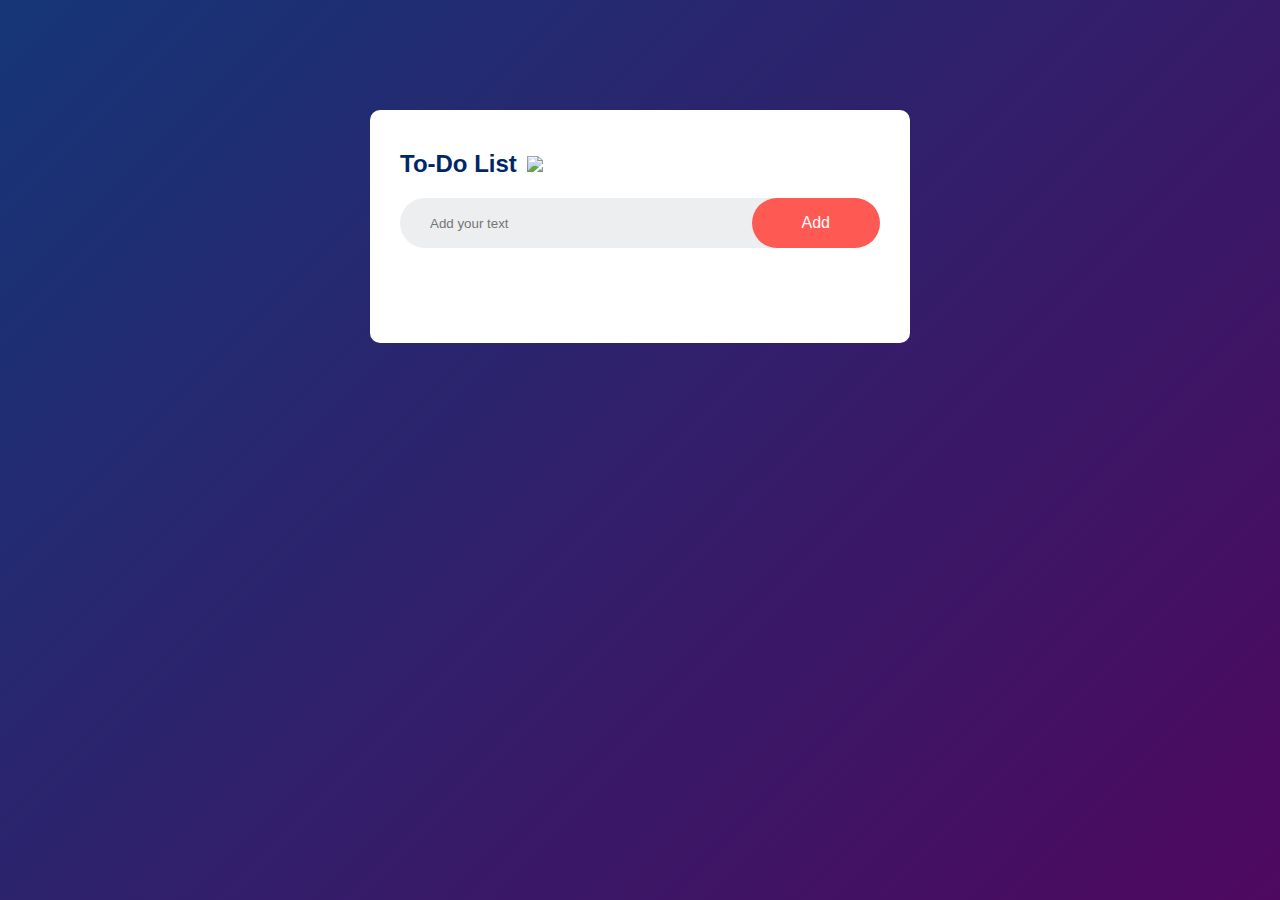
==== index.html @ 6d364f74 "Add files via upload" ====
<!DOCTYPE html>
<html>
<head>
<meta name="viewport" content="width=device-width,initial-scale=1">
<title>To-Do List App - Easy Tutorials</title>
<link rel="stylesheet" href="style.css">
</head>
<body>
<div class="container"> 
    <div class="todo-app"> 
        <h2>To-Do List <img src="icon.png"></h2>
        <div class="row">
            <input type="text" id="input-box" placeholder="Add your text">
            <button onclick="addTask()">Add</button>
        </div>
<ul id="list-container">
    <!--<li class="checked">Task 1</li>
    <li>Task 2</li>
    <li>Task 3</li> -->
</ul>
    </div>
</div>
<script src="script.js"></script>
</body>
</html>
---- style.css ----
*{
    margin: 0;
    padding: 0;
    font-family: 'Poppins',sans-serif;
    box-sizing: border-box;
 }
 .container{
     width: 100;
     min-height: 100vh;
     background: linear-gradient(135deg, #153677, #4e085f);
 padding: 10px;
 }
 .todo-app{
     width: 100%;
     max-width: 540px;
     background: #fff;
     margin: 100px auto 20px;
     padding: 40px 30px 70px;
     border-radius: 10px;
 }
 .todo-app h2{
    color: #002765;
    display: flex;
    align-items: center;
    margin-bottom: 20px;
}
.todo-app h2 img{
    width: 30px;
    margin-left: 10px;
}
.row{
    display: flex;
    align-items: center;
    justify-content: space-between;
    background: #edeef0;
    border-radius: 30px;
    padding-left: 20px;
    margin-bottom: 25px;
}
input{
    flex: none;
    border: none;
    outline: none;
    background: transparent;
    padding: 10px;
    font-weight: 14px;
}
button{
    border: none;
    outline: none;
    padding: 16px 50px;
    background: #ff5954;
    color: #fff;
    font-size: 16px;
    cursor: pointer;
    border-radius: 40px;
}
ul li{
    list-style: none;
    font-size: 17px;
    padding: 12px 8px 12px 50px;
    user-select: none;
    cursor: pointer;
    position: relative;
}
ul li::before{
    content: '';
    position: absolute;
    height: 28px;
    width: 28px;
    border-radius: 50%;
    background-image: url(unckecked.png);
    background-size: cover;
    background-position: center;
    top: 12px;
    left: 8px;
}
ul li.checked{
    color: #555;
    text-decoration: line-through;
}
ul li.checked::before{
    background-image: url(checked.png);
}
ul li span{
    position: absolute;
    right: 0;
    top: 5px;
    width: 40px;
    height: 40px;
    font-size: 22px;
    color: #555;
    line-height: 40px;
    text-align: center;
    border-radius: 50%;
}
ul li span:hover{
    background: #edeef0;
}
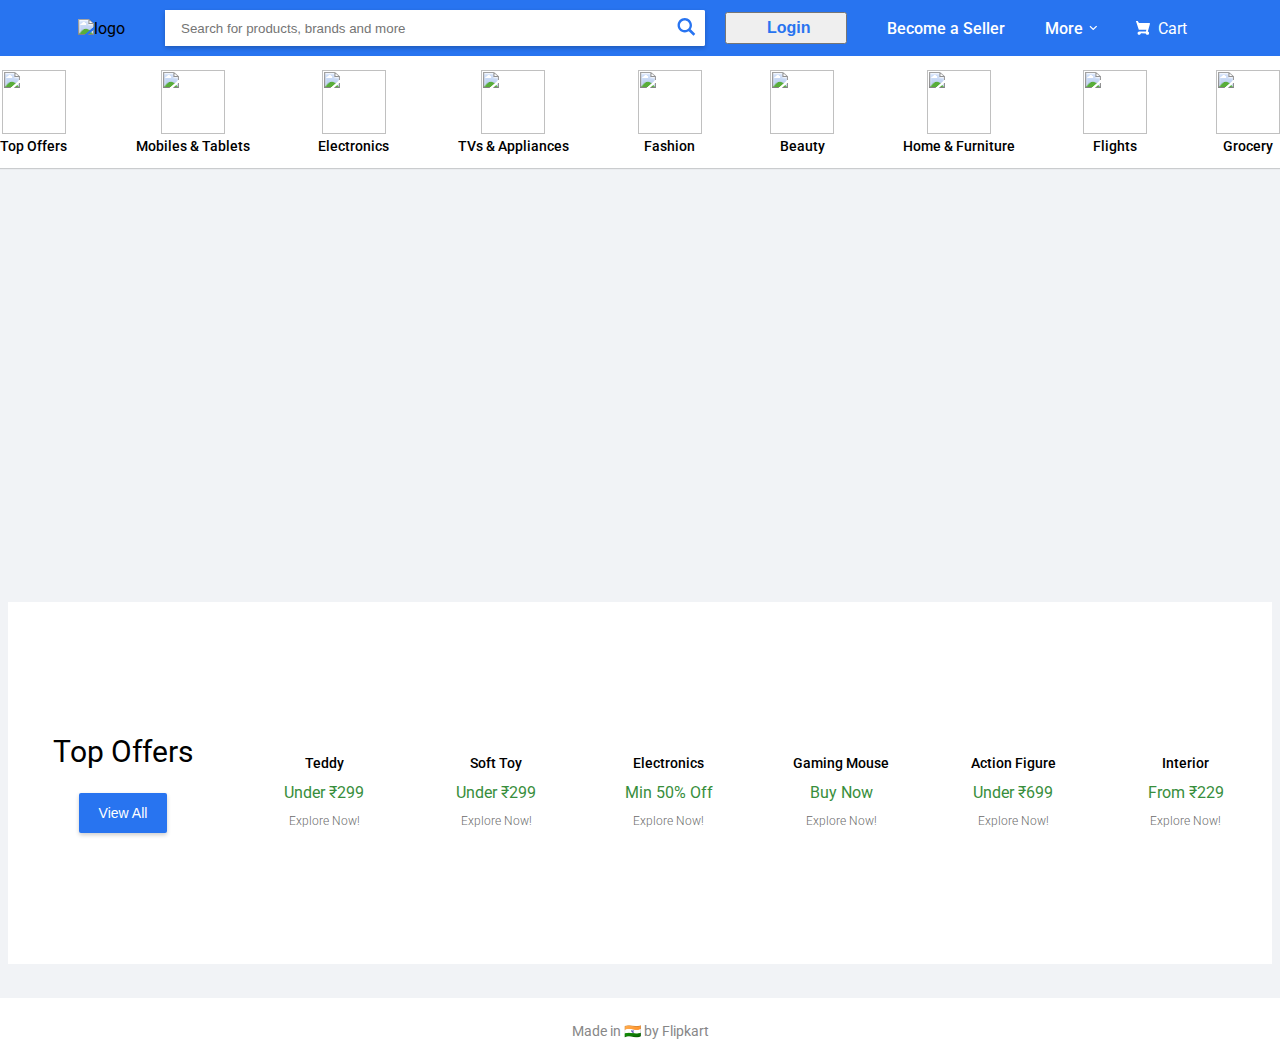
==== commit 869f65ce: "Add files via upload" ====
--- a/index.html
+++ b/index.html
@@ -1,25 +1,163 @@
 <!DOCTYPE html>
-<html>
+<html lang="en">
 <head>
-<meta name="viewport" content="width=device-width,initial-scale=1">
-<title>To-Do List App - Easy Tutorials</title>
-<link rel="stylesheet" href="style.css">
+    <meta charset="UTF-8">
+    <meta http-equiv="X-UA-Compatible" content="IE=edge">
+    <meta name="viewport" content="width=device-width, initial-scale=1.0">
+    <title>Flipkart Clone</title>
+    <link rel="shortcut icon" href="https://static-assets-web.flixcart.com/www/promos/new/20150528-140547-favicon-retina.ico" type="image/x-icon">
+    <link rel="stylesheet" href="style.css">
 </head>
 <body>
-<div class="container"> 
-    <div class="todo-app"> 
-        <h2>To-Do List <img src="icon.png"></h2>
-        <div class="row">
-            <input type="text" id="input-box" placeholder="Add your text">
-            <button onclick="addTask()">Add</button>
+
+    <!-- header -->
+    <header>
+        <div class="nav-container">
+            <div class="logo">
+                <img src="https://static-assets-web.flixcart.com/fk-p-linchpin-web/fk-cp-zion/img/flipkart-plus_8d85f4.png" alt="logo">
+            </div>
+            <div class="search">
+                <div class="search-container">
+                    <input type="text" class="search-box" placeholder="Search for products, brands and more">
+                    <button class="search-btn">
+                        <svg width="20" height="20" viewBox="0 0 17 18" class="" xmlns="http://www.w3.org/2000/svg"><g fill="#2874F1" fill-rule="evenodd"><path class="_34RNph" d="m11.618 9.897l4.225 4.212c.092.092.101.232.02.313l-1.465 1.46c-.081.081-.221.072-.314-.02l-4.216-4.203"></path><path class="_34RNph" d="m6.486 10.901c-2.42 0-4.381-1.956-4.381-4.368 0-2.413 1.961-4.369 4.381-4.369 2.42 0 4.381 1.956 4.381 4.369 0 2.413-1.961 4.368-4.381 4.368m0-10.835c-3.582 0-6.486 2.895-6.486 6.467 0 3.572 2.904 6.467 6.486 6.467 3.582 0 6.486-2.895 6.486-6.467 0-3.572-2.904-6.467-6.486-6.467"></path></g></svg>
+                    </button>
+                </div>
+            </div>
+            <div class="login">
+                <button>Login</button>
+            </div>
+            <div class="become-seller">
+                Become a Seller
+            </div>
+            <div class="more">
+                More
+                <svg width="4.7" height="8" viewBox="0 0 16 27" xmlns="http://www.w3.org/2000/svg" class="zZ3yfL"><path d="M16 23.207L6.11 13.161 16 3.093 12.955 0 0 13.161l12.955 13.161z" fill="#fff" class="_2gTTdy"></path></svg>
+            </div>
+            <div class="cart">
+                <svg class="V3C5bO" width="14" height="14" viewBox="0 0 16 16" xmlns="http://www.w3.org/2000/svg"><path class="_1bS9ic" d="M15.32 2.405H4.887C3 2.405 2.46.805 2.46.805L2.257.21C2.208.085 2.083 0 1.946 0H.336C.1 0-.064.24.024.46l.644 1.945L3.11 9.767c.047.137.175.23.32.23h8.418l-.493 1.958H3.768l.002.003c-.017 0-.033-.003-.05-.003-1.06 0-1.92.86-1.92 1.92s.86 1.92 1.92 1.92c.99 0 1.805-.75 1.91-1.712l5.55.076c.12.922.91 1.636 1.867 1.636 1.04 0 1.885-.844 1.885-1.885 0-.866-.584-1.593-1.38-1.814l2.423-8.832c.12-.433-.206-.86-.655-.86" fill="#fff"></path></svg>
+                Cart
+            </div>
         </div>
-<ul id="list-container">
-    <!--<li class="checked">Task 1</li>
-    <li>Task 2</li>
-    <li>Task 3</li> -->
-</ul>
-    </div>
-</div>
-<script src="script.js"></script>
+    </header>
+
+    <!-- section 1 -->
+    <section class="section-1">
+        <div class="section-1-container">
+            <div class="section-1-item">
+                <img src="https://rukminim1.flixcart.com/fk-p-flap/128/128/image/178cf5a874cd697a.png?q=100" alt="">
+                Top Offers
+            </div>
+            <div class="section-1-item">
+                <img src="https://rukminim1.flixcart.com/fk-p-flap/128/128/image/e2268d56d09df684.png?q=100" alt="">
+                Mobiles & Tablets
+            </div>
+            <div class="section-1-item">
+                <img src="https://rukminim1.flixcart.com/fk-p-flap/128/128/image/6e3e1efa83bc56c3.png?q=100" alt="">
+                Electronics
+            </div>
+            <div class="section-1-item">
+                <img src="https://rukminim1.flixcart.com/fk-p-flap/128/128/image/b3e1225e6bda1c9e.png?q=100" alt="">
+                TVs & Appliances
+            </div>
+            <div class="section-1-item">
+                <img src="https://rukminim1.flixcart.com/fk-p-flap/128/128/image/a11d5d13e54bf964.png?q=100" alt="">
+                Fashion
+            </div>
+            <div class="section-1-item">
+                <img src="https://rukminim1.flixcart.com/fk-p-flap/128/128/image/5f09b2d254acb48a.png?q=100" alt="">
+                Beauty
+            </div>
+            <div class="section-1-item">
+                <img src="https://rukminim1.flixcart.com/fk-p-flap/128/128/image/5972d5da375c81c7.png?q=100" alt="">
+                Home & Furniture
+            </div>
+            <div class="section-1-item">
+                <img src="https://rukminim1.flixcart.com/fk-p-flap/128/128/image/1cfc2d91f717510a.png?q=100" alt="">
+                Flights
+            </div>
+            <div class="section-1-item">
+                <img src="https://rukminim1.flixcart.com/fk-p-flap/128/128/image/d154c0b4d536c1cf.png?q=100" alt="">
+                Grocery
+            </div>
+        </div>
+    </section>
+
+    <!-- section 2 -->
+    <section class="section-2 container">
+        <div class="section-2-container">
+        </div>
+    </section>
+
+    <!-- section 3 -->
+    <section class="section-3 container">
+        <div class="section-3-container">
+        </div>
+    </section>
+
+    <!-- section 4 -->
+    <section class="section-4 container">
+        <div class="section-4-container">
+            <div class="section-4-offers">
+                <div class="section-4-offers-viewall">
+                    Top Offers
+                    <button>View All</button>
+                </div>
+            </div>
+            <div class="section-4-list">
+                <div class="section-4-item">
+                    <img src="https://rukminim1.flixcart.com/image/400/400/l1tmf0w0/stuffed-toy/2/c/q/3-feet-printed-foot-teddy-bear-stuffed-toys-latest-teddy-bear-90-original-imagdazpzwhhvkhu.jpeg?q=70" alt="">
+                    <div class="section-4-item-head">Teddy</div>
+                    <div class="section-4-item-price">Under ₹299</div>
+                    <div class="section-4-item-explore">Explore Now!</div>
+                </div>
+                <div class="section-4-item">
+                    <img src="https://rukminim1.flixcart.com/image/400/400/kn0n6a80/remote-control-toy/i/t/l/mini-racing-4-channel-radio-control-rc-car-miss-chief-original-imagfs8264ewfmnw.jpeg?q=70" alt="">
+                    <div class="section-4-item-head">Soft Toy</div>
+                    <div class="section-4-item-price">Under ₹299</div>
+                    <div class="section-4-item-explore">Explore Now!</div>
+                </div>
+                <div class="section-4-item">
+                    <img src="https://rukminim1.flixcart.com/image/400/400/l51d30w0/television/1/k/j/-original-imagfsyu8nrz5gzg.jpeg?q=70" alt="">
+                    <div class="section-4-item-head">Electronics</div>
+                    <div class="section-4-item-price">Min 50% Off</div>
+                    <div class="section-4-item-explore">Explore Now!</div>
+                </div>
+                <div class="section-4-item">
+                    <img src="https://rukminim1.flixcart.com/image/400/400/khuvxjk0-0/mouse/l/t/6/zeb-transformer-m-zebronics-original-imafxrugfftphbkk.jpeg?q=70" alt="">
+                    <div class="section-4-item-head">Gaming Mouse</div>
+                    <div class="section-4-item-price">Buy Now</div>
+                    <div class="section-4-item-explore">Explore Now!</div>
+                </div>
+                
+                <div class="section-4-item">
+                    <img src="https://rukminim1.flixcart.com/image/400/400/kpft18w0/action-figure/w/l/m/iron-man-pvc-solar-bobble-head-in-standing-position-avenger-red-original-imag3njyfnkyaskf.jpeg?q=70" alt="">
+
+                    <div class="section-4-item-head">Action Figure</div>
+                    <div class="section-4-item-price">Under ₹699</div>
+                    <div class="section-4-item-explore">Explore Now!</div>
+                </div>
+                <div class="section-4-item">
+                    <img src="https://rukminim1.flixcart.com/image/400/400/knoxnrk0/curtain/y/m/z/d-1-door-c-1-rod-pocket-flipkart-smartbuy-original-imag2azekmj26zfb.jpeg?q=70" alt="">
+                    <div class="section-4-item-head">Interior</div>
+                    <div class="section-4-item-price">From ₹229</div>
+                    <div class="section-4-item-explore">Explore Now!</div>
+                </div>
+            </div>
+        </div>
+    </section>
+    
+    <!-- section 5 -->
+    <section class="section-5 container">
+        <img src="https://rukminim1.flixcart.com/fk-p-flap/960/960/image/d78dda604e158c5c.jpg?q=50" alt="">
+        <img src="https://rukminim1.flixcart.com/fk-p-flap/960/960/image/6e9e6f6130cddc96.jpg?q=50" alt="">
+        <img src="https://rukminim1.flixcart.com/fk-p-flap/960/960/image/2073732fc5e1fef2.jpg?q=50" alt="">
+    </section>
+
+    <!-- footer -->
+    <footer>
+        Made in 🇮🇳 by Flipkart
+    </footer>
+
 </body>
 </html>--- a/style.css
+++ b/style.css
@@ -1,99 +1,288 @@
-*{
+@import url('https://fonts.googleapis.com/css2?family=Roboto:wght@300;400;500;700;900&display=swap');
+
+* {
     margin: 0;
     padding: 0;
-    font-family: 'Poppins',sans-serif;
-    box-sizing: border-box;
- }
- .container{
-     width: 100;
-     min-height: 100vh;
-     background: linear-gradient(135deg, #153677, #4e085f);
- padding: 10px;
- }
- .todo-app{
-     width: 100%;
-     max-width: 540px;
-     background: #fff;
-     margin: 100px auto 20px;
-     padding: 40px 30px 70px;
-     border-radius: 10px;
- }
- .todo-app h2{
-    color: #002765;
-    display: flex;
-    align-items: center;
-    margin-bottom: 20px;
-}
-.todo-app h2 img{
-    width: 30px;
-    margin-left: 10px;
-}
-.row{
-    display: flex;
-    align-items: center;
-    justify-content: space-between;
-    background: #edeef0;
-    border-radius: 30px;
-    padding-left: 20px;
-    margin-bottom: 25px;
-}
-input{
-    flex: none;
+}
+body {
+    font-family: 'Roboto', sans-serif;
+    background-color: #f1f3f6;
+}
+
+:root {
+    --primary-color: #2874f0;
+}
+
+.container {
+    padding: 0 8px;
+}
+
+/* header */
+header {
+    background-color: var(--primary-color);
+    height: 56px;
+}
+header .nav-container{
+    display: flex;
+    /* justify-content: space-between; */
+    align-items: center;
+    height: 100%;
+    max-width: 1248px;
+    margin: 0 auto;
+}
+header .nav-container .logo {
+    display: flex;
+    min-width: 137px;
+    justify-content: flex-end;
+}
+header .nav-container .logo img{
+    width: 75px;
+}
+
+header .search {
+    height: 100%;
+    display: flex;
+    align-items: center;
+    margin-left: 12px;
+}
+header .search .search-container{
+    width: 540px;
+    height: 36px;
+    background-color: white;
+    border-radius: 2px;
+    box-shadow: 0 2px 4px 0 rgb(0 0 0 / 23%);
+    display: flex;
+}
+header .search .search-container input {
+    width: calc(100% - 32px);
+    padding: 16px;
+    outline: none;
     border: none;
-    outline: none;
-    background: transparent;
-    padding: 10px;
-    font-weight: 14px;
-}
-button{
+}
+header .search .search-container button {
+    width: 36px;
+    height: 100%;
+    padding: 0 8px;
+    display: flex;
+    justify-content: center;
+    align-items: center;
     border: none;
-    outline: none;
-    padding: 16px 50px;
-    background: #ff5954;
-    color: #fff;
-    font-size: 16px;
+    background-color: white;
+    border-radius: 0 2px 2px 0;
     cursor: pointer;
-    border-radius: 40px;
-}
-ul li{
-    list-style: none;
-    font-size: 17px;
-    padding: 12px 8px 12px 50px;
-    user-select: none;
-    cursor: pointer;
-    position: relative;
-}
-ul li::before{
-    content: '';
-    position: absolute;
-    height: 28px;
-    width: 28px;
-    border-radius: 50%;
-    background-image: url(unckecked.png);
+}
+
+header .login {
+    height: 100%;
+    display: flex;
+    align-items: center;
+    margin: 0 20px;
+}
+header .login button {
+    width: 122px;
+    padding: 5px 40px;
+    font-size: 16px;
+    font-weight: 600;
+    color: var(--primary-color);
+}
+header .become-seller {
+    height: 100%;
+    display: flex;
+    align-items: center;
+    margin: 0 20px;
+    color: white;
+    font-size: 16px;
+    font-weight: 500;
+}
+
+header .more{
+    height: 100%;
+    display: flex;
+    align-items: center;
+    margin: 0 20px;
+    color: white;
+    font-size: 16px;
+    font-weight: 500;
+}
+header .more svg {
+    margin-left: 8px;
+    rotate: -90deg;
+}
+
+header .cart {
+    height: 100%;
+    display: flex;
+    align-items: center;
+    margin: 0 20px;
+    color: white;
+}
+header .cart svg {
+    margin-right: 8px;
+}
+
+/* section 1 */
+.section-1 {
+    width: 100%;
+    height: 112px;
+    background-color: white;
+    box-shadow: 0 1px 1px 0 rgb(0 0 0 / 16%);
+}
+.section-1-container{
+    width: 1280px;
+    margin: 0 auto;
+    height: 100%;
+    display: flex;
+    align-items: center;
+    justify-content: space-between;
+    
+
+}
+.section-1-item{
+    height: 100%;
+    display: flex;
+    flex-direction: column;
+    align-items: center;
+    justify-content: center;
+    gap: 4px;
+    font-size: 14px;
+    font-weight: 500;
+}
+.section-1-item img {
+    width: 64px;
+    height: 64px;
+}
+
+/* section 2 */
+.section-2-container {
+    margin-top: 16px;
+    height: 280px;
+    background-image: url('https://rukminim1.flixcart.com/fk-p-flap/3376/560/image/0735712fe84c602d.jpg?q=50');
     background-size: cover;
     background-position: center;
-    top: 12px;
-    left: 8px;
-}
-ul li.checked{
-    color: #555;
-    text-decoration: line-through;
-}
-ul li.checked::before{
-    background-image: url(checked.png);
-}
-ul li span{
-    position: absolute;
-    right: 0;
-    top: 5px;
-    width: 40px;
+    background-repeat: no-repeat;
+}
+
+/* section 3 */
+.section-3-container {
+    margin-top: 8px;
+    height: 122px;
+    background-image: url('https://rukminim1.flixcart.com/fk-p-flap/2848/246/image/d56a3ed6d200038a.jpg?q=50');
+    background-size: cover;
+    background-position: center;
+    background-repeat: no-repeat;
+}
+
+/* section 4 */
+.section-4-container {
+    height: 100%;
+    margin-top: 8px;
+    height: 362px;
+    background-color: white;
+    display: flex;
+    justify-content: space-between;
+    align-items: center;
+}
+.section-4-offers {
+    width: 230px;
+    height: 100%;
+    background-image: url('https://rukminim1.flixcart.com/fk-p-flap/278/278/image/1e483f8045ec13a8.jpg?q=90');
+    background-position: bottom;
+    background-repeat: no-repeat;
+}
+.section-4-offers-viewall{
+    margin-top: 132px;
+    width: 100%;
+    font-size: 30px;
+    display: flex;
+    flex-direction: column;
+    align-items: center;
+}
+.section-4-offers-viewall button {
+    margin-top: 24px;
     height: 40px;
-    font-size: 22px;
-    color: #555;
-    line-height: 40px;
+    background-color: var(--primary-color);
+    color: white;
+    box-shadow: 0 2px 4px 0 rgb(0 0 0 / 20%);
+    padding: 10px 20px;
+    font-size: 14px;
+    font-weight: 500;
+    border: none;
+    border-radius: 2px;
+    cursor: pointer;
+}
+.section-4-list {
+    height: 100%;
+    width: calc(100% - 230px);
+    display: flex;
+    overflow-x: auto;
+}
+.section-4-item{
+    width: 232px;
+    height: 100%;
+    padding: 0px 15px;
+    display: flex;
+    flex-direction: column;
+    align-items: center;
+    justify-content: center;
+}
+.section-4-item img {
+    max-width: 200px;
+    max-height: 200px;
+}
+.section-4-item-head{
+    margin-top: 16px;
+    font-size: 14px;
+    font-weight: 500;
+}
+.section-4-item-price {
+    margin-top: 12px;
+    font-size: 16px;
+    color: #388e3c;
+}
+.section-4-item-explore{
+    opacity: 0.6;
+    margin-top: 12px;
+    font-weight: 300;
+    font-size: 12px;
+}
+
+/* section-5 */
+.section-5 {
+    margin-top: 8px ;
+    display: flex;
+    justify-content: space-between;
+}
+.section-5 img {
+    width: 33%;
+}
+
+/* footer */
+footer {
+    margin-top: 26px;
+    background-color: white;
+    padding: 25px;
     text-align: center;
-    border-radius: 50%;
-}
-ul li span:hover{
-    background: #edeef0;
+    font-size: 14px;
+    color: #878787 ;
+}
+
+.section-5 {
+    margin-top: 8px;
+    display: flex;
+    justify-content: space-between;
+}
+
+.section-5 img {
+    width: 33%;
+}
+
+/* footer */
+footer {
+    margin-top: 26px;
+    background-color: white;
+    padding: 25px;
+    text-align: center;
+    font-size: 14px;
+    color: #878787;
+    
 }